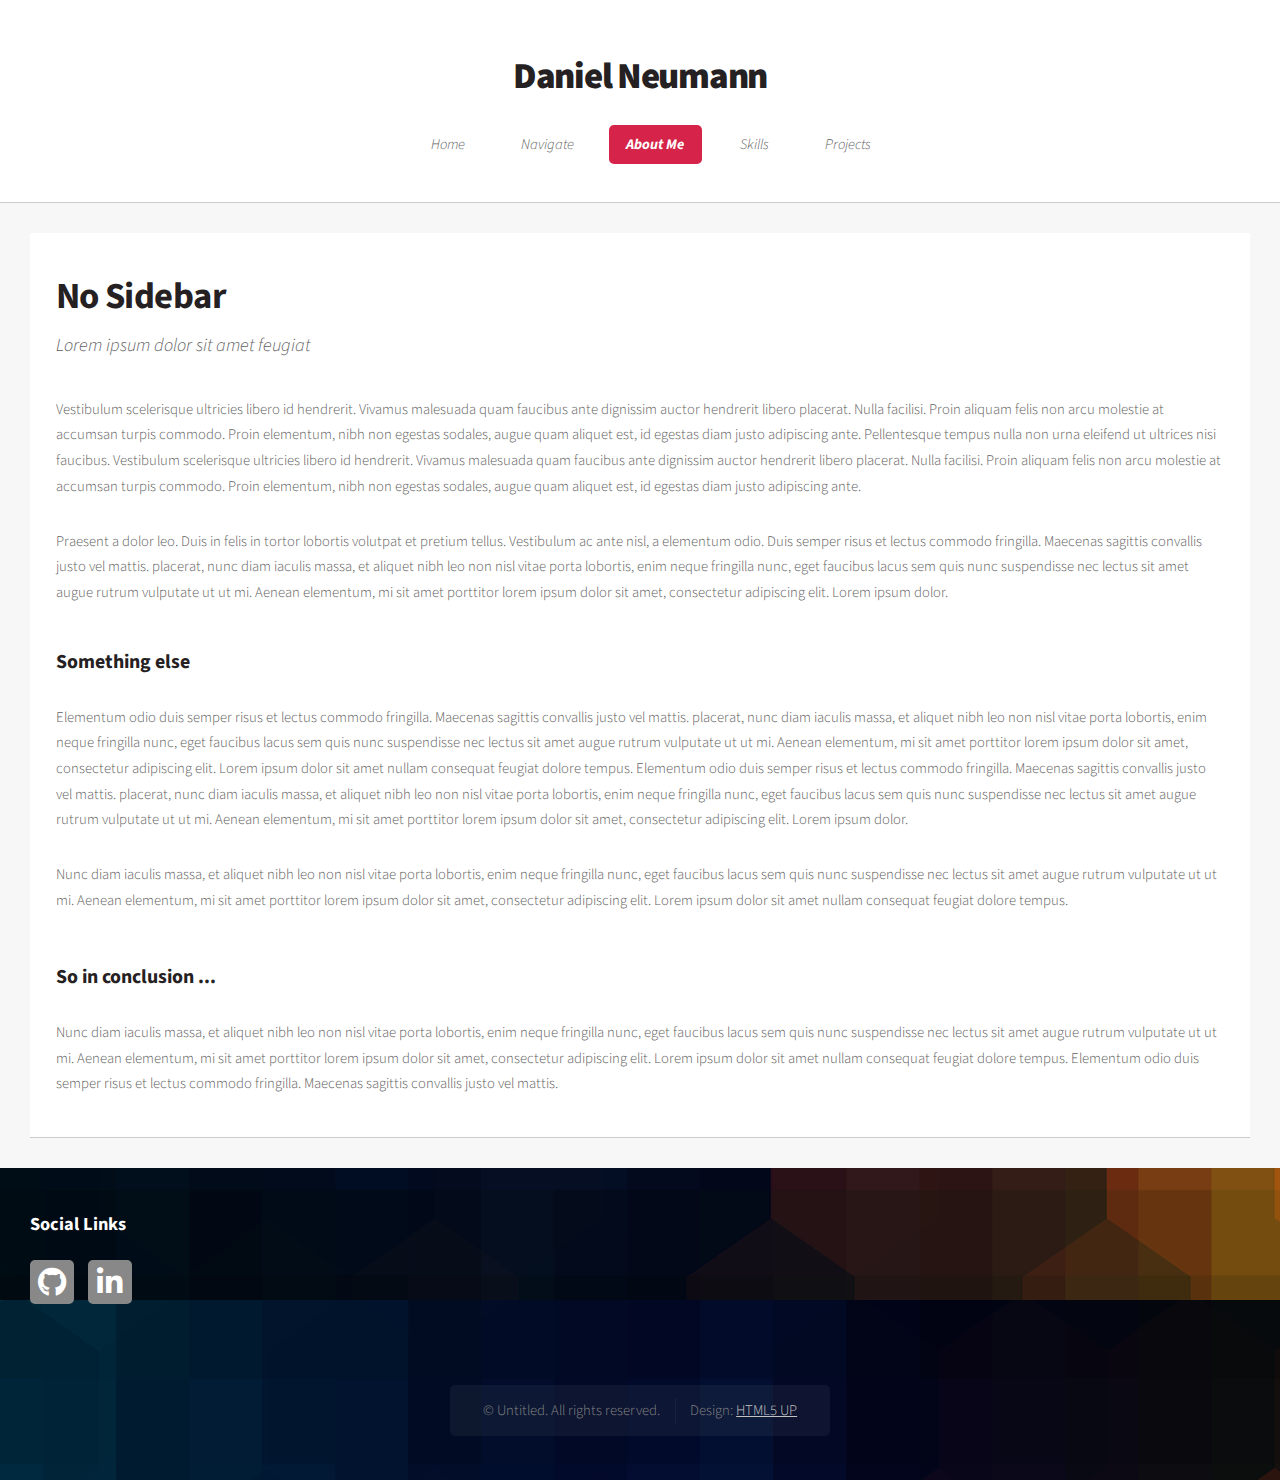
==== AboutMe.html @ c9ad27b0 "Backing up changes" ====
<!DOCTYPE HTML>
<!--
	Dopetrope by HTML5 UP
	html5up.net | @ajlkn
	Free for personal and commercial use under the CCA 3.0 license (html5up.net/license)
-->
<html>
	<head>
		<title>Dopetrope by HTML5 UP</title>
		<meta charset="utf-8" />
		<meta name="viewport" content="width=device-width, initial-scale=1, user-scalable=no" />
		<link rel="stylesheet" href="assets/css/main.css" />
	</head>
	<body class="no-sidebar is-preload">
		<div id="page-wrapper">

			<!-- Header -->
				<section id="header">

					<!-- Logo -->
						<h1><a href="index.html">Daniel Neumann</a></h1>

					<!-- Nav -->
					<nav id="nav">
						<ul>
							<li><a href="index.html">Home</a></li>
							<li>
								<a href="#">Navigate</a>
								<ul>
									<li><a href="#intro">Current Situation</a></li>
									<li><a href="#intro">The Future</a></li>
									<li><a href="#main">Hobbies and Interests</a></li>
									<li><a href="#socials">Socials</a></li>
								</ul>
							<li class="current"><a href="AboutMe.html">About Me</a></li>
							<li><a href="Skills.html">Skills</a></li>
							<li><a href="Projects.html">Projects</a></li>
						</ul>
					</nav>

				</section>

			<!-- Main -->
				<section id="main">
					<div class="container">

						<!-- Content -->
							<article class="box post">
								<a href="#" class="image featured"><img src="images/pic01.jpg" alt="" /></a>
								<header>
									<h2>No Sidebar</h2>
									<p>Lorem ipsum dolor sit amet feugiat</p>
								</header>
								<p>
									Vestibulum scelerisque ultricies libero id hendrerit. Vivamus malesuada quam faucibus ante dignissim auctor
									hendrerit libero placerat. Nulla facilisi. Proin aliquam felis non arcu molestie at accumsan turpis commodo.
									Proin elementum, nibh non egestas sodales, augue quam aliquet est, id egestas diam justo adipiscing ante.
									Pellentesque tempus nulla non urna eleifend ut ultrices nisi faucibus.
									Vestibulum scelerisque ultricies libero id hendrerit. Vivamus malesuada quam faucibus ante dignissim auctor
									hendrerit libero placerat. Nulla facilisi. Proin aliquam felis non arcu molestie at accumsan turpis commodo.
									Proin elementum, nibh non egestas sodales, augue quam aliquet est, id egestas diam justo adipiscing ante.
								</p>
								<p>
									Praesent a dolor leo. Duis in felis in tortor lobortis volutpat et pretium tellus. Vestibulum ac ante nisl,
									a elementum odio. Duis semper risus et lectus commodo fringilla. Maecenas sagittis convallis justo vel mattis.
									placerat, nunc diam iaculis massa, et aliquet nibh leo non nisl vitae porta lobortis, enim neque fringilla nunc,
									eget faucibus lacus sem quis nunc suspendisse nec lectus sit amet augue rutrum vulputate ut ut mi. Aenean
									elementum, mi sit amet porttitor lorem ipsum dolor sit amet, consectetur adipiscing elit. Lorem ipsum dolor.
								</p>
								<section>
									<header>
										<h3>Something else</h3>
									</header>
									<p>
										Elementum odio duis semper risus et lectus commodo fringilla. Maecenas sagittis convallis justo vel mattis.
										placerat, nunc diam iaculis massa, et aliquet nibh leo non nisl vitae porta lobortis, enim neque fringilla nunc,
										eget faucibus lacus sem quis nunc suspendisse nec lectus sit amet augue rutrum vulputate ut ut mi. Aenean
										elementum, mi sit amet porttitor lorem ipsum dolor sit amet, consectetur adipiscing elit. Lorem ipsum dolor
										sit amet nullam consequat feugiat dolore tempus.
										Elementum odio duis semper risus et lectus commodo fringilla. Maecenas sagittis convallis justo vel mattis.
										placerat, nunc diam iaculis massa, et aliquet nibh leo non nisl vitae porta lobortis, enim neque fringilla nunc,
										eget faucibus lacus sem quis nunc suspendisse nec lectus sit amet augue rutrum vulputate ut ut mi. Aenean
										elementum, mi sit amet porttitor lorem ipsum dolor sit amet, consectetur adipiscing elit. Lorem ipsum dolor.
									</p>
									<p>
										Nunc diam iaculis massa, et aliquet nibh leo non nisl vitae porta lobortis, enim neque fringilla nunc,
										eget faucibus lacus sem quis nunc suspendisse nec lectus sit amet augue rutrum vulputate ut ut mi. Aenean
										elementum, mi sit amet porttitor lorem ipsum dolor sit amet, consectetur adipiscing elit. Lorem ipsum dolor
										sit amet nullam consequat feugiat dolore tempus.
									</p>
								</section>
								<section>
									<header>
										<h3>So in conclusion ...</h3>
									</header>
									<p>
										Nunc diam iaculis massa, et aliquet nibh leo non nisl vitae porta lobortis, enim neque fringilla nunc,
										eget faucibus lacus sem quis nunc suspendisse nec lectus sit amet augue rutrum vulputate ut ut mi. Aenean
										elementum, mi sit amet porttitor lorem ipsum dolor sit amet, consectetur adipiscing elit. Lorem ipsum dolor
										sit amet nullam consequat feugiat dolore tempus. Elementum odio duis semper risus et lectus commodo fringilla.
										Maecenas sagittis convallis justo vel mattis.
									</p>
								</section>
							</article>

					</div>
				</section>

			<!-- Footer -->
			<section id="footer">
				<div class="container">
					<div class="row">
						<div class="col-4 col-12-medium">
							<section>
								<header>
									<h2>Social Links</h2>
								</header>
								<ul id="socials" class="social">
									<li><a class="icon brands fa-github" href="#"><span class="label">Github</span></a></li>
									<li><a class="icon brands fa-linkedin-in" href="#"><span class="label">LinkedIn</span></a></li>
								</ul>
							</section>
						</div>
						<div class="col-12">

							<!-- Copyright -->
								<div id="copyright">
									<ul class="links">
										<li>&copy; Untitled. All rights reserved.</li><li>Design: <a href="http://html5up.net">HTML5 UP</a></li>
									</ul>
								</div>

						</div>
					</div>
				</div>
			</section>


		</div>

		<!-- Scripts -->
			<script src="assets/js/jquery.min.js"></script>
			<script src="assets/js/jquery.dropotron.min.js"></script>
			<script src="assets/js/browser.min.js"></script>
			<script src="assets/js/breakpoints.min.js"></script>
			<script src="assets/js/util.js"></script>
			<script src="assets/js/main.js"></script>

	</body>
</html>
---- assets/css/main.css ----
@import url("fontawesome-all.min.css");
@import url("https://fonts.googleapis.com/css?family=Source+Sans+Pro:300,400,700,900,300italic");

/*
	Dopetrope by HTML5 UP
	html5up.net | @ajlkn
	Free for personal and commercial use under the CCA 3.0 license (html5up.net/license)
*/

html, body, div, span, applet, object,
iframe, h1, h2, h3, h4, h5, h6, p, blockquote,
pre, a, abbr, acronym, address, big, cite,
code, del, dfn, em, img, ins, kbd, q, s, samp,
small, strike, strong, sub, sup, tt, var, b,
u, i, center, dl, dt, dd, ol, ul, li, fieldset,
form, label, legend, table, caption, tbody,
tfoot, thead, tr, th, td, article, aside,
canvas, details, embed, figure, figcaption,
footer, header, hgroup, menu, nav, output, ruby,
section, summary, time, mark, audio, video {
	margin: 0;
	padding: 0;
	border: 0;
	font-size: 100%;
	font: inherit;
	vertical-align: baseline;}

article, aside, details, figcaption, figure,
footer, header, hgroup, menu, nav, section {
	display: block;}

body {
	line-height: 1;
}

ol, ul {
	list-style: none;
}

blockquote, q {
	quotes: none;
}

	blockquote:before, blockquote:after, q:before, q:after {
		content: '';
		content: none;
	}

table {
	border-collapse: collapse;
	border-spacing: 0;
}

body {
	-webkit-text-size-adjust: none;
}

mark {
	background-color: transparent;
	color: inherit;
}

input::-moz-focus-inner {
	border: 0;
	padding: 0;
}

input, select, textarea {
	-moz-appearance: none;
	-webkit-appearance: none;
	-ms-appearance: none;
	appearance: none;
}

/* Basic */

	html {
		box-sizing: border-box;
	}

	*, *:before, *:after {
		box-sizing: inherit;
	}

	body {
		/*background: #e53359;*/
		background-image: url("../../images/bg02.png");
		/*background-size:cover;*/
	}

		body.is-preload *, body.is-preload *:before, body.is-preload *:after {
			-moz-animation: none !important;
			-webkit-animation: none !important;
			-ms-animation: none !important;
			animation: none !important;
			-moz-transition: none !important;
			-webkit-transition: none !important;
			-ms-transition: none !important;
			transition: none !important;
		}

	body, input, textarea, select {
		font-family: 'Source Sans Pro';
		font-weight: 300;
		color: #5d5d5d;
		font-size: 14pt;
		line-height: 1.75em;
	}

	strong, b {
		color: #252122;
		font-weight: 400;
	}

	i, em {
		font-style: italic;
	}

	sub {
		position: relative;
		top: 0.5em;
		font-size: 0.8em;
	}

	sup {
		position: relative;
		top: -0.5em;
		font-size: 0.8em;
	}

	blockquote {
		border-left: solid 0.75em #dddddd;
		padding: 1em 0 1em 1.5em;
		font-style: italic;
	}

	h1, h2, h3, h4, h5, h6 {
		color: #252122;
		font-weight: 700;
	}

	h1 a, h2 a, h3 a, h4 a, h5 a, h6 a {
		color: inherit;
		text-decoration: none;
	}

	h2 {
		font-size: 1.5em;
	}

	h3 {
		font-size: 1.35em;
	}

	a {
		color: #d52349;
		text-decoration: underline;
	}

		a:hover {
			text-decoration: none;
		}

	br.clear {
		clear: both;
	}

	hr {
		border: 0;
		border-top: solid 1px #dddddd;
		height: 1px;
		margin: 2em 0 2em 0;
	}

	p, ul, ol, dl, table {
		margin-bottom: 2em;
	}

/* Container */

	.container {
		margin: 0 auto;
		max-width: 100%;
		width: 70em;
	}

		@media screen and (max-width: 1680px) {

			.container {
				width: 70em;
			}

		}

		@media screen and (max-width: 1280px) {

			.container {
				width: calc(100% - 60px);
			}

		}

		@media screen and (max-width: 980px) {

			.container {
				width: calc(100% - 80px);
			}

		}

		@media screen and (max-width: 736px) {

			.container {
				width: calc(100% - 40px);
			}

		}

/* Row */

	.row {
		display: flex;
		flex-wrap: wrap;
		box-sizing: border-box;
		align-items: stretch;
	}

		.row > * {
			box-sizing: border-box;
		}

		.row.gtr-uniform > * > :last-child {
			margin-bottom: 0;
		}

		.row.aln-left {
			justify-content: flex-start;
		}

		.row.aln-center {
			justify-content: center;
		}

		.row.aln-right {
			justify-content: flex-end;
		}

		.row.aln-top {
			align-items: flex-start;
		}

		.row.aln-middle {
			align-items: center;
		}

		.row.aln-bottom {
			align-items: flex-end;
		}

		.row > .imp {
			order: -1;
		}

		.row > .col-1 {
			width: 8.33333%;
		}

		.row > .off-1 {
			margin-left: 8.33333%;
		}

		.row > .col-2 {
			width: 16.66667%;
		}

		.row > .off-2 {
			margin-left: 16.66667%;
		}

		.row > .col-3 {
			width: 25%;
		}

		.row > .off-3 {
			margin-left: 25%;
		}

		.row > .col-4 {
			width: 33.33333%;
		}

		.row > .off-4 {
			margin-left: 33.33333%;
		}

		.row > .col-5 {
			width: 41.66667%;
		}

		.row > .off-5 {
			margin-left: 41.66667%;
		}

		.row > .col-6 {
			width: 50%;
		}

		.row > .off-6 {
			margin-left: 50%;
		}

		.row > .col-7 {
			width: 58.33333%;
		}

		.row > .off-7 {
			margin-left: 58.33333%;
		}

		.row > .col-8 {
			width: 66.66667%;
		}

		.row > .off-8 {
			margin-left: 66.66667%;
		}

		.row > .col-9 {
			width: 75%;
		}

		.row > .off-9 {
			margin-left: 75%;
		}

		.row > .col-10 {
			width: 83.33333%;
		}

		.row > .off-10 {
			margin-left: 83.33333%;
		}

		.row > .col-11 {
			width: 91.66667%;
		}

		.row > .off-11 {
			margin-left: 91.66667%;
		}

		.row > .col-12 {
			width: 100%;
		}

		.row > .off-12 {
			margin-left: 100%;
		}

		.row.gtr-0 {
			margin-top: 0px;
			margin-left: 0px;
		}

			.row.gtr-0 > * {
				padding: 0px 0 0 0px;
			}

			.row.gtr-0.gtr-uniform {
				margin-top: 0px;
			}

				.row.gtr-0.gtr-uniform > * {
					padding-top: 0px;
				}

		.row.gtr-25 {
			margin-top: -12.5px;
			margin-left: -12.5px;
		}

			.row.gtr-25 > * {
				padding: 12.5px 0 0 12.5px;
			}

			.row.gtr-25.gtr-uniform {
				margin-top: -12.5px;
			}

				.row.gtr-25.gtr-uniform > * {
					padding-top: 12.5px;
				}

		.row.gtr-50 {
			margin-top: -25px;
			margin-left: -25px;
		}

			.row.gtr-50 > * {
				padding: 25px 0 0 25px;
			}

			.row.gtr-50.gtr-uniform {
				margin-top: -25px;
			}

				.row.gtr-50.gtr-uniform > * {
					padding-top: 25px;
				}

		.row {
			margin-top: -50px;
			margin-left: -50px;
		}

			.row > * {
				padding: 50px 0 0 50px;
			}

			.row.gtr-uniform {
				margin-top: -50px;
			}

				.row.gtr-uniform > * {
					padding-top: 50px;
				}

		.row.gtr-150 {
			margin-top: -75px;
			margin-left: -75px;
		}

			.row.gtr-150 > * {
				padding: 75px 0 0 75px;
			}

			.row.gtr-150.gtr-uniform {
				margin-top: -75px;
			}

				.row.gtr-150.gtr-uniform > * {
					padding-top: 75px;
				}

		.row.gtr-200 {
			margin-top: -100px;
			margin-left: -100px;
		}

			.row.gtr-200 > * {
				padding: 100px 0 0 100px;
			}

			.row.gtr-200.gtr-uniform {
				margin-top: -100px;
			}

				.row.gtr-200.gtr-uniform > * {
					padding-top: 100px;
				}

		@media screen and (max-width: 1680px) {

			.row {
				display: flex;
				flex-wrap: wrap;
				box-sizing: border-box;
				align-items: stretch;
			}

				.row > * {
					box-sizing: border-box;
				}

				.row.gtr-uniform > * > :last-child {
					margin-bottom: 0;
				}

				.row.aln-left {
					justify-content: flex-start;
				}

				.row.aln-center {
					justify-content: center;
				}

				.row.aln-right {
					justify-content: flex-end;
				}

				.row.aln-top {
					align-items: flex-start;
				}

				.row.aln-middle {
					align-items: center;
				}

				.row.aln-bottom {
					align-items: flex-end;
				}

				.row > .imp-xlarge {
					order: -1;
				}

				.row > .col-1-xlarge {
					width: 8.33333%;
				}

				.row > .off-1-xlarge {
					margin-left: 8.33333%;
				}

				.row > .col-2-xlarge {
					width: 16.66667%;
				}

				.row > .off-2-xlarge {
					margin-left: 16.66667%;
				}

				.row > .col-3-xlarge {
					width: 25%;
				}

				.row > .off-3-xlarge {
					margin-left: 25%;
				}

				.row > .col-4-xlarge {
					width: 33.33333%;
				}

				.row > .off-4-xlarge {
					margin-left: 33.33333%;
				}

				.row > .col-5-xlarge {
					width: 41.66667%;
				}

				.row > .off-5-xlarge {
					margin-left: 41.66667%;
				}

				.row > .col-6-xlarge {
					width: 50%;
				}

				.row > .off-6-xlarge {
					margin-left: 50%;
				}

				.row > .col-7-xlarge {
					width: 58.33333%;
				}

				.row > .off-7-xlarge {
					margin-left: 58.33333%;
				}

				.row > .col-8-xlarge {
					width: 66.66667%;
				}

				.row > .off-8-xlarge {
					margin-left: 66.66667%;
				}

				.row > .col-9-xlarge {
					width: 75%;
				}

				.row > .off-9-xlarge {
					margin-left: 75%;
				}

				.row > .col-10-xlarge {
					width: 83.33333%;
				}

				.row > .off-10-xlarge {
					margin-left: 83.33333%;
				}

				.row > .col-11-xlarge {
					width: 91.66667%;
				}

				.row > .off-11-xlarge {
					margin-left: 91.66667%;
				}

				.row > .col-12-xlarge {
					width: 100%;
				}

				.row > .off-12-xlarge {
					margin-left: 100%;
				}

				.row.gtr-0 {
					margin-top: 0px;
					margin-left: 0px;
				}

					.row.gtr-0 > * {
						padding: 0px 0 0 0px;
					}

					.row.gtr-0.gtr-uniform {
						margin-top: 0px;
					}

						.row.gtr-0.gtr-uniform > * {
							padding-top: 0px;
						}

				.row.gtr-25 {
					margin-top: -12.5px;
					margin-left: -12.5px;
				}

					.row.gtr-25 > * {
						padding: 12.5px 0 0 12.5px;
					}

					.row.gtr-25.gtr-uniform {
						margin-top: -12.5px;
					}

						.row.gtr-25.gtr-uniform > * {
							padding-top: 12.5px;
						}

				.row.gtr-50 {
					margin-top: -25px;
					margin-left: -25px;
				}

					.row.gtr-50 > * {
						padding: 25px 0 0 25px;
					}

					.row.gtr-50.gtr-uniform {
						margin-top: -25px;
					}

						.row.gtr-50.gtr-uniform > * {
							padding-top: 25px;
						}

				.row {
					margin-top: -50px;
					margin-left: -50px;
				}

					.row > * {
						padding: 50px 0 0 50px;
					}

					.row.gtr-uniform {
						margin-top: -50px;
					}

						.row.gtr-uniform > * {
							padding-top: 50px;
						}

				.row.gtr-150 {
					margin-top: -75px;
					margin-left: -75px;
				}

					.row.gtr-150 > * {
						padding: 75px 0 0 75px;
					}

					.row.gtr-150.gtr-uniform {
						margin-top: -75px;
					}

						.row.gtr-150.gtr-uniform > * {
							padding-top: 75px;
						}

				.row.gtr-200 {
					margin-top: -100px;
					margin-left: -100px;
				}

					.row.gtr-200 > * {
						padding: 100px 0 0 100px;
					}

					.row.gtr-200.gtr-uniform {
						margin-top: -100px;
					}

						.row.gtr-200.gtr-uniform > * {
							padding-top: 100px;
						}

		}

		@media screen and (max-width: 1280px) {

			.row {
				display: flex;
				flex-wrap: wrap;
				box-sizing: border-box;
				align-items: stretch;
			}

				.row > * {
					box-sizing: border-box;
				}

				.row.gtr-uniform > * > :last-child {
					margin-bottom: 0;
				}

				.row.aln-left {
					justify-content: flex-start;
				}

				.row.aln-center {
					justify-content: center;
				}

				.row.aln-right {
					justify-content: flex-end;
				}

				.row.aln-top {
					align-items: flex-start;
				}

				.row.aln-middle {
					align-items: center;
				}

				.row.aln-bottom {
					align-items: flex-end;
				}

				.row > .imp-large {
					order: -1;
				}

				.row > .col-1-large {
					width: 8.33333%;
				}

				.row > .off-1-large {
					margin-left: 8.33333%;
				}

				.row > .col-2-large {
					width: 16.66667%;
				}

				.row > .off-2-large {
					margin-left: 16.66667%;
				}

				.row > .col-3-large {
					width: 25%;
				}

				.row > .off-3-large {
					margin-left: 25%;
				}

				.row > .col-4-large {
					width: 33.33333%;
				}

				.row > .off-4-large {
					margin-left: 33.33333%;
				}

				.row > .col-5-large {
					width: 41.66667%;
				}

				.row > .off-5-large {
					margin-left: 41.66667%;
				}

				.row > .col-6-large {
					width: 50%;
				}

				.row > .off-6-large {
					margin-left: 50%;
				}

				.row > .col-7-large {
					width: 58.33333%;
				}

				.row > .off-7-large {
					margin-left: 58.33333%;
				}

				.row > .col-8-large {
					width: 66.66667%;
				}

				.row > .off-8-large {
					margin-left: 66.66667%;
				}

				.row > .col-9-large {
					width: 75%;
				}

				.row > .off-9-large {
					margin-left: 75%;
				}

				.row > .col-10-large {
					width: 83.33333%;
				}

				.row > .off-10-large {
					margin-left: 83.33333%;
				}

				.row > .col-11-large {
					width: 91.66667%;
				}

				.row > .off-11-large {
					margin-left: 91.66667%;
				}

				.row > .col-12-large {
					width: 100%;
				}

				.row > .off-12-large {
					margin-left: 100%;
				}

				.row.gtr-0 {
					margin-top: 0px;
					margin-left: 0px;
				}

					.row.gtr-0 > * {
						padding: 0px 0 0 0px;
					}

					.row.gtr-0.gtr-uniform {
						margin-top: 0px;
					}

						.row.gtr-0.gtr-uniform > * {
							padding-top: 0px;
						}

				.row.gtr-25 {
					margin-top: -7.5px;
					margin-left: -7.5px;
				}

					.row.gtr-25 > * {
						padding: 7.5px 0 0 7.5px;
					}

					.row.gtr-25.gtr-uniform {
						margin-top: -7.5px;
					}

						.row.gtr-25.gtr-uniform > * {
							padding-top: 7.5px;
						}

				.row.gtr-50 {
					margin-top: -15px;
					margin-left: -15px;
				}

					.row.gtr-50 > * {
						padding: 15px 0 0 15px;
					}

					.row.gtr-50.gtr-uniform {
						margin-top: -15px;
					}

						.row.gtr-50.gtr-uniform > * {
							padding-top: 15px;
						}

				.row {
					margin-top: -30px;
					margin-left: -30px;
				}

					.row > * {
						padding: 30px 0 0 30px;
					}

					.row.gtr-uniform {
						margin-top: -30px;
					}

						.row.gtr-uniform > * {
							padding-top: 30px;
						}

				.row.gtr-150 {
					margin-top: -45px;
					margin-left: -45px;
				}

					.row.gtr-150 > * {
						padding: 45px 0 0 45px;
					}

					.row.gtr-150.gtr-uniform {
						margin-top: -45px;
					}

						.row.gtr-150.gtr-uniform > * {
							padding-top: 45px;
						}

				.row.gtr-200 {
					margin-top: -60px;
					margin-left: -60px;
				}

					.row.gtr-200 > * {
						padding: 60px 0 0 60px;
					}

					.row.gtr-200.gtr-uniform {
						margin-top: -60px;
					}

						.row.gtr-200.gtr-uniform > * {
							padding-top: 60px;
						}

		}

		@media screen and (max-width: 980px) {

			.row {
				display: flex;
				flex-wrap: wrap;
				box-sizing: border-box;
				align-items: stretch;
			}

				.row > * {
					box-sizing: border-box;
				}

				.row.gtr-uniform > * > :last-child {
					margin-bottom: 0;
				}

				.row.aln-left {
					justify-content: flex-start;
				}

				.row.aln-center {
					justify-content: center;
				}

				.row.aln-right {
					justify-content: flex-end;
				}

				.row.aln-top {
					align-items: flex-start;
				}

				.row.aln-middle {
					align-items: center;
				}

				.row.aln-bottom {
					align-items: flex-end;
				}

				.row > .imp-medium {
					order: -1;
				}

				.row > .col-1-medium {
					width: 8.33333%;
				}

				.row > .off-1-medium {
					margin-left: 8.33333%;
				}

				.row > .col-2-medium {
					width: 16.66667%;
				}

				.row > .off-2-medium {
					margin-left: 16.66667%;
				}

				.row > .col-3-medium {
					width: 25%;
				}

				.row > .off-3-medium {
					margin-left: 25%;
				}

				.row > .col-4-medium {
					width: 33.33333%;
				}

				.row > .off-4-medium {
					margin-left: 33.33333%;
				}

				.row > .col-5-medium {
					width: 41.66667%;
				}

				.row > .off-5-medium {
					margin-left: 41.66667%;
				}

				.row > .col-6-medium {
					width: 50%;
				}

				.row > .off-6-medium {
					margin-left: 50%;
				}

				.row > .col-7-medium {
					width: 58.33333%;
				}

				.row > .off-7-medium {
					margin-left: 58.33333%;
				}

				.row > .col-8-medium {
					width: 66.66667%;
				}

				.row > .off-8-medium {
					margin-left: 66.66667%;
				}

				.row > .col-9-medium {
					width: 75%;
				}

				.row > .off-9-medium {
					margin-left: 75%;
				}

				.row > .col-10-medium {
					width: 83.33333%;
				}

				.row > .off-10-medium {
					margin-left: 83.33333%;
				}

				.row > .col-11-medium {
					width: 91.66667%;
				}

				.row > .off-11-medium {
					margin-left: 91.66667%;
				}

				.row > .col-12-medium {
					width: 100%;
				}

				.row > .off-12-medium {
					margin-left: 100%;
				}

				.row.gtr-0 {
					margin-top: 0px;
					margin-left: 0px;
				}

					.row.gtr-0 > * {
						padding: 0px 0 0 0px;
					}

					.row.gtr-0.gtr-uniform {
						margin-top: 0px;
					}

						.row.gtr-0.gtr-uniform > * {
							padding-top: 0px;
						}

				.row.gtr-25 {
					margin-top: -10px;
					margin-left: -10px;
				}

					.row.gtr-25 > * {
						padding: 10px 0 0 10px;
					}

					.row.gtr-25.gtr-uniform {
						margin-top: -10px;
					}

						.row.gtr-25.gtr-uniform > * {
							padding-top: 10px;
						}

				.row.gtr-50 {
					margin-top: -20px;
					margin-left: -20px;
				}

					.row.gtr-50 > * {
						padding: 20px 0 0 20px;
					}

					.row.gtr-50.gtr-uniform {
						margin-top: -20px;
					}

						.row.gtr-50.gtr-uniform > * {
							padding-top: 20px;
						}

				.row {
					margin-top: -40px;
					margin-left: -40px;
				}

					.row > * {
						padding: 40px 0 0 40px;
					}

					.row.gtr-uniform {
						margin-top: -40px;
					}

						.row.gtr-uniform > * {
							padding-top: 40px;
						}

				.row.gtr-150 {
					margin-top: -60px;
					margin-left: -60px;
				}

					.row.gtr-150 > * {
						padding: 60px 0 0 60px;
					}

					.row.gtr-150.gtr-uniform {
						margin-top: -60px;
					}

						.row.gtr-150.gtr-uniform > * {
							padding-top: 60px;
						}

				.row.gtr-200 {
					margin-top: -80px;
					margin-left: -80px;
				}

					.row.gtr-200 > * {
						padding: 80px 0 0 80px;
					}

					.row.gtr-200.gtr-uniform {
						margin-top: -80px;
					}

						.row.gtr-200.gtr-uniform > * {
							padding-top: 80px;
						}

		}

		@media screen and (max-width: 736px) {

			.row {
				display: flex;
				flex-wrap: wrap;
				box-sizing: border-box;
				align-items: stretch;
			}

				.row > * {
					box-sizing: border-box;
				}

				.row.gtr-uniform > * > :last-child {
					margin-bottom: 0;
				}

				.row.aln-left {
					justify-content: flex-start;
				}

				.row.aln-center {
					justify-content: center;
				}

				.row.aln-right {
					justify-content: flex-end;
				}

				.row.aln-top {
					align-items: flex-start;
				}

				.row.aln-middle {
					align-items: center;
				}

				.row.aln-bottom {
					align-items: flex-end;
				}

				.row > .imp-small {
					order: -1;
				}

				.row > .col-1-small {
					width: 8.33333%;
				}

				.row > .off-1-small {
					margin-left: 8.33333%;
				}

				.row > .col-2-small {
					width: 16.66667%;
				}

				.row > .off-2-small {
					margin-left: 16.66667%;
				}

				.row > .col-3-small {
					width: 25%;
				}

				.row > .off-3-small {
					margin-left: 25%;
				}

				.row > .col-4-small {
					width: 33.33333%;
				}

				.row > .off-4-small {
					margin-left: 33.33333%;
				}

				.row > .col-5-small {
					width: 41.66667%;
				}

				.row > .off-5-small {
					margin-left: 41.66667%;
				}

				.row > .col-6-small {
					width: 50%;
				}

				.row > .off-6-small {
					margin-left: 50%;
				}

				.row > .col-7-small {
					width: 58.33333%;
				}

				.row > .off-7-small {
					margin-left: 58.33333%;
				}

				.row > .col-8-small {
					width: 66.66667%;
				}

				.row > .off-8-small {
					margin-left: 66.66667%;
				}

				.row > .col-9-small {
					width: 75%;
				}

				.row > .off-9-small {
					margin-left: 75%;
				}

				.row > .col-10-small {
					width: 83.33333%;
				}

				.row > .off-10-small {
					margin-left: 83.33333%;
				}

				.row > .col-11-small {
					width: 91.66667%;
				}

				.row > .off-11-small {
					margin-left: 91.66667%;
				}

				.row > .col-12-small {
					width: 100%;
				}

				.row > .off-12-small {
					margin-left: 100%;
				}

				.row.gtr-0 {
					margin-top: 0px;
					margin-left: 0px;
				}

					.row.gtr-0 > * {
						padding: 0px 0 0 0px;
					}

					.row.gtr-0.gtr-uniform {
						margin-top: 0px;
					}

						.row.gtr-0.gtr-uniform > * {
							padding-top: 0px;
						}

				.row.gtr-25 {
					margin-top: -5px;
					margin-left: -5px;
				}

					.row.gtr-25 > * {
						padding: 5px 0 0 5px;
					}

					.row.gtr-25.gtr-uniform {
						margin-top: -5px;
					}

						.row.gtr-25.gtr-uniform > * {
							padding-top: 5px;
						}

				.row.gtr-50 {
					margin-top: -10px;
					margin-left: -10px;
				}

					.row.gtr-50 > * {
						padding: 10px 0 0 10px;
					}

					.row.gtr-50.gtr-uniform {
						margin-top: -10px;
					}

						.row.gtr-50.gtr-uniform > * {
							padding-top: 10px;
						}

				.row {
					margin-top: -20px;
					margin-left: -20px;
				}

					.row > * {
						padding: 20px 0 0 20px;
					}

					.row.gtr-uniform {
						margin-top: -20px;
					}

						.row.gtr-uniform > * {
							padding-top: 20px;
						}

				.row.gtr-150 {
					margin-top: -30px;
					margin-left: -30px;
				}

					.row.gtr-150 > * {
						padding: 30px 0 0 30px;
					}

					.row.gtr-150.gtr-uniform {
						margin-top: -30px;
					}

						.row.gtr-150.gtr-uniform > * {
							padding-top: 30px;
						}

				.row.gtr-200 {
					margin-top: -40px;
					margin-left: -40px;
				}

					.row.gtr-200 > * {
						padding: 40px 0 0 40px;
					}

					.row.gtr-200.gtr-uniform {
						margin-top: -40px;
					}

						.row.gtr-200.gtr-uniform > * {
							padding-top: 40px;
						}

		}

/* Form */

	form label {
		display: block;
		color: #252122;
		font-weight: 400;
		margin: 0 0 0.5em 0;
	}

	form input[type=text],
	form input[type=email],
	form input[type=password],
	form select,
	form textarea {
		-webkit-appearance: none;
		display: block;
		border: 0;
		padding: 0.75em 1em;
		font-size: 1em;
		border-radius: 5px;
		border: solid 1px #dddddd;
		background: #fff;
		width: 100%;
	}

		form input[type=text]:focus,
		form input[type=email]:focus,
		form input[type=password]:focus,
		form select:focus,
		form textarea:focus {
			box-shadow: inset 0px 0px 1px 1px #43bff0;
		}

	form textarea {
		height: 15em;
	}

	form ::-webkit-input-placeholder {
		color: #555 !important;
	}

	form :-moz-placeholder {
		color: #555 !important;
	}

	form ::-moz-placeholder {
		color: #555 !important;
	}

	form :-ms-input-placeholder {
		color: #555 !important;
	}

	form ::-moz-focus-inner {
		border: 0;
	}

/* Tables */

	table {
		width: 100%;
	}

		table tr {
			border-top: solid 1px #dddddd;
		}

			table tr:first-child {
				border-top: 0;
			}

		table td {
			padding: 0.5em 1em 0.5em 1em;
		}

		table th {
			text-align: left;
			padding: 0.5em 1em 0.5em 1em;
			font-weight: 700;
			margin: 0 0 1em 0;
		}

		table thead {
			border-bottom: solid 2px #dddddd;
		}

/* Section/Article */

	section, article {
		margin-bottom: 2.5em;
	}

		section > :last-child, section:last-child, article > :last-child, article:last-child {
			margin-bottom: 0;
		}

	header {
		margin: 0 0 1.5em 0;
	}

		header > p {
			display: block;
			font-style: italic;
			margin: 0.5em 0 0 0;
			padding-bottom: 0.5em;
		}

		header.major {
			position: relative;
			text-align: center;
			border-top: solid 1px #ccc;
			top: 1em;
			margin: 0 0 3em 0;
		}

			header.major h2 {
				background: #fff;
				position: relative;
				top: -0.65em;
				display: inline;
				margin: 0;
				padding: 0 1em 0 1em;
			}

	footer {
		margin: 2.25em 0 0 0;
	}

/* Box */

	.box {
		background: #ffffff;
		border-bottom: solid 1px #ccc;
		padding: 2.75em 1.75em 2.75em 1.75em;
	}

		.box .image.featured {
			position: relative;
			width: auto;
			left: 1.75em;
			top: 1.75em;
			margin: -4.5em 0 4.25em -3.5em;
		}

		.box.post header {
			padding-top: 1em;
			margin: 0 0 2em 0;
		}

		.box.post h2 {
			font-size: 2.5em;
			letter-spacing: -0.015em;
		}

		.box.post header > p {
			margin-top: 1.25em;
			font-size: 1.25em;
		}

		.box footer ul.actions {
			margin-bottom: 0;
		}

/* Button */

	input[type="button"],
	input[type="submit"],
	input[type="reset"],
	button,
	.button {
		-webkit-appearance: none;
		display: inline-block;
		text-decoration: none;
		cursor: pointer;
		border: 0;
		border-radius: 5px;
		background: #d52349;
		color: #fff !important;
		font-weight: 700;
		outline: 0;
		font-size: 1.1em;
		padding: 0.65em 1.5em 0.65em 1.5em;
		text-align: center;
		-moz-transition: background-color .25s ease-in-out;
		-webkit-transition: background-color .25s ease-in-out;
		-ms-transition: background-color .25s ease-in-out;
		transition: background-color .25s ease-in-out;
	}

		input[type="button"]:hover,
		input[type="submit"]:hover,
		input[type="reset"]:hover,
		button:hover,
		.button:hover {
			background: #e53359;
		}

		input[type="button"]:active,
		input[type="submit"]:active,
		input[type="reset"]:active,
		button:active,
		.button:active {
			background: #c51349;
		}

		input[type="button"].alt,
		input[type="submit"].alt,
		input[type="reset"].alt,
		button.alt,
		.button.alt {
			background: #252122;
		}

			input[type="button"].alt:hover,
			input[type="submit"].alt:hover,
			input[type="reset"].alt:hover,
			button.alt:hover,
			.button.alt:hover {
				background: #353132;
			}

			input[type="button"].alt:active,
			input[type="submit"].alt:active,
			input[type="reset"].alt:active,
			button.alt:active,
			.button.alt:active {
				background: #151112;
			}

		input[type="button"].icon:before,
		input[type="submit"].icon:before,
		input[type="reset"].icon:before,
		button.icon:before,
		.button.icon:before {
			opacity: 0.35;
			position: relative;
			top: 0.05em;
			margin-right: 0.75em;
		}

		input[type="button"].large,
		input[type="submit"].large,
		input[type="reset"].large,
		button.large,
		.button.large {
			font-size: 1.5em;
			padding: 0.75em 1.5em 0.75em 1.5em;
		}

/* Image */

	.image {
		display: inline-block;
		outline: 0;
	}

		.image img {
			display: block;
			width: 100%;
		}

		.image.centered {
			display: block;
			margin: 0 0 2em 0;
		}

			.image.centered img {
				margin: 0 auto;
				width: auto;
			}

		.image.featured {
			display: block;
			width: 100%;
			margin: 0 0 2em 0;
		}

		.image.left {
			float: left;
			margin: 0 2em 2em 0;
		}

/* List */

	ul {
		list-style: disc;
		padding-left: 1em;
	}

		ul li {
			padding-left: 0.5em;
		}

	ol {
		list-style: decimal;
		padding-left: 1.25em;
	}

		ol li {
			padding-left: 0.25em;
		}

/* Actions */

	ul.actions {
		list-style: none;
		padding-left: 0;
	}

		ul.actions li {
			display: inline-block;
			margin-left: 1em;
			padding-left: 0;
		}

			ul.actions li:first-child {
				margin-left: 0;
			}

/* Links */

	ul.links {
		list-style: none;
		padding-left: 0;
	}

		ul.links li {
			display: inline-block;
			border-left: solid 1px rgba(255, 255, 255, 0.05);
			padding: 0 0 0 1em;
			margin: 0 0 0 1em;
		}

			ul.links li:first-child {
				border-left: 0;
				padding-left: 0;
				margin-left: 0;
			}

/* Contact */

	ul.contact {
		list-style: none;
		padding-left: 0;
	}

		ul.contact li {
			position: relative;
			border-top: solid 1px #ddd;
			padding: 1.3em 0 1.3em 7em;
		}

			ul.contact li h3 {
				position: absolute;
				left: 0;
				top: 1.3em;
				font-size: 1.1em;
			}

			ul.contact li p {
				margin: 0;
			}

			ul.contact li:first-child {
				padding-top: 0;
				border-top: 0;
			}

				ul.contact li:first-child h3 {
					top: 0;
				}

/* Dates */

	ul.dates {
		list-style: none;
		padding-left: 0;
	}

		ul.dates li {
			position: relative;
			border-top: solid 1px #ddd;
			padding: 1.3em 0 1.3em 6.75em;
		}

		ul.dates .date {
			display: block;
			position: absolute;
			left: 0;
			top: 1.3em;
			background-color: #d52349;
			height: 3.5em;
			text-align: center;
			color: #fff;
			line-height: 1em;
			border-top-left-radius: 5px;
			border-bottom-left-radius: 5px;
			padding: 0.5em 0.75em 0 1em;
		}

			ul.dates .date:after {
				content: '';
				position: absolute;
				bottom: 0;
				right: -1.2em;
				border-left: solid 1.25em #d52349;
				border-top: solid 1.8em transparent;
				border-bottom: solid 1.8em transparent;
			}

			ul.dates .date strong {
				display: block;
				font-size: 1.75em;
				padding-top: 0.15em;
			}

		ul.dates h3 {
			font-size: 1.1em;
		}

		ul.dates p {
			margin: 0;
		}

		ul.dates li:first-child {
			border-top: 0;
			padding-top: 0;
		}

			ul.dates li:first-child .date {
				top: 0;
			}

/* Divided */

	ul.divided {
		list-style: none;
		padding-left: 0;
	}

		ul.divided li {
			border-top: solid 1px #ddd;
			padding: 1em 0 1em 0;
		}

			ul.divided li:first-child {
				border-top: 0;
				padding-top: 0;
			}

/* Social */

	ul.social {
		list-style: none;
		padding-left: 0;
		overflow: hidden;
		cursor: default;
		margin: 0 0 3.25em 0;
	}

		ul.social li {
			display: inline-block;
			padding-left: 0;
			margin-left: 0.75em;
		}

			ul.social li:first-child {
				margin-left: 0;
			}

			ul.social li a {
				display: inline-block;
				width: 3em;
				height: 3em;
				text-align: center;
				border-radius: 5px;
				background: #888;
				-moz-transition: background-color .25s ease-in-out;
				-webkit-transition: background-color .25s ease-in-out;
				-ms-transition: background-color .25s ease-in-out;
				transition: background-color .25s ease-in-out;
			}

				ul.social li a:before {
					color: #fff;
					font-size: 2em;
					line-height: 1.5em;
				}

				ul.social li a.fa-facebook {
					background: #3c5a98;
				}

					ul.social li a.fa-facebook:hover {
						background: #4c6aa8;
					}

				ul.social li a.fa-twitter {
					background: #2daae4;
				}

					ul.social li a.fa-twitter:hover {
						background: #3dbaf4;
					}

				ul.social li a.fa-dribbble {
					background: #c4376b;
				}

					ul.social li a.fa-dribbble:hover {
						background: #d4477b;
					}

				ul.social li a.fa-linkedin {
					background: #006599;
				}

					ul.social li a.fa-linkedin:hover {
						background: #1075a9;
					}

				ul.social li a.fa-tumblr {
					background: #2b4661;
				}

					ul.social li a.fa-tumblr:hover {
						background: #3b5671;
					}

				ul.social li a.fa-google-plus {
					background: #da2713;
				}

					ul.social li a.fa-google-plus:hover {
						background: #ea3723;
					}

/* Icons */

	.icon {
		text-decoration: none;
		position: relative;
		text-decoration: none;
	}

		.icon:before {
			-moz-osx-font-smoothing: grayscale;
			-webkit-font-smoothing: antialiased;
			display: inline-block;
			font-style: normal;
			font-variant: normal;
			text-rendering: auto;
			line-height: 1;
			text-transform: none !important;
			font-family: 'Font Awesome 5 Free';
			font-weight: 400;
		}

		.icon.solid:before {
			font-weight: 900;
		}

		.icon.brands:before {
			font-family: 'Font Awesome 5 Brands';
		}

		.icon:before {
			line-height: inherit;
		}

		.icon > .label {
			display: none;
		}

		.icon.featured {
			position: relative;
			display: inline-block;
			background-color: #d52349;
			width: 9em;
			padding: 1.75em 0 0.75em 0;
			border-top-left-radius: 5px;
			border-top-right-radius: 5px;
			margin: 0 0 4.5em 0;
			cursor: default;
		}

			.icon.featured:before {
				font-size: 4.5em;
				line-height: 1em;
				color: #fff;
			}

			.icon.featured:after {
				content: '';
				position: absolute;
				bottom: -1.95em;
				left: 0;
				border-top: solid 2em #d52349;
				border-left: solid 4.5em transparent;
				border-right: solid 4.5em transparent;
			}

			.icon.featured.alt {
				background-color: #252122;
			}

				.icon.featured.alt:after {
					border-top-color: #252122;
				}

			.icon.featured.alt2 {
				background-color: #827a7c;
			}

				.icon.featured.alt2:after {
					border-top-color: #827a7c;
				}

/* Page Wrapper */

	#page-wrapper > section {
		margin-bottom: 0;
	}

/* Header */

	#header {
		position: relative;
		background: #ffffff;
		border-bottom: solid 1px #ccc;
		padding: 5em 0 4em 0;
		text-align: center;
	}

		#header h1 {
			color: #252122;
			font-weight: 900;
			font-size: 2.5em;
			letter-spacing: -0.035em;
			line-height: 1;
		}

/* Nav */

	#nav {
		margin: 2.5em 0 0 0;
	}

		#nav > ul {
			margin: 0;
		}

			#nav > ul > li {
				display: inline-block;
				font-style: italic;
				margin: 0 0.35em 0 0.35em;
			}

				#nav > ul > li > ul {
					display: none;
				}

				#nav > ul > li > a {
					border-radius: 5px;
					color: #5d5d5d;
					text-decoration: none;
					padding: 0.6em 1.2em 0.6em 1.2em;
					-moz-transition: background-color .25s ease-in-out;
					-webkit-transition: background-color .25s ease-in-out;
					-ms-transition: background-color .25s ease-in-out;
					transition: background-color .25s ease-in-out;
					outline: 0;
				}

				#nav > ul > li:hover > a, #nav > ul > li.active > a {
					background: #f3f3f3;
				}

				#nav > ul > li.current > a {
					background: #d52349;
					color: #fff !important;
					font-weight: 700;
				}

	.dropotron {
		border-radius: 5px;
		background-color: #252122;
		background-color: rgba(34, 30, 31, 0.98);
		padding: 1.25em 1.5em 1.25em 1.5em;
		font-style: italic;
		min-width: 13em;
		box-shadow: 0px 8px 15px 0px rgba(0, 0, 0, 0.5);
		text-align: left;
		margin-top: -1.25em;
		margin-left: -1px;
		list-style: none;
	}

		.dropotron a, .dropotron span {
			color: #aaa;
			text-decoration: none;
			-moz-transition: color .25s ease-in-out;
			-webkit-transition: color .25s ease-in-out;
			-ms-transition: color .25s ease-in-out;
			transition: color .25s ease-in-out;
		}

		.dropotron li {
			padding: 0.25em 0 0.25em 0;
		}

			.dropotron li:hover > a, .dropotron li:hover > span {
				color: #fff;
			}

		.dropotron.level-0 {
			margin-top: 2em;
		}

			.dropotron.level-0:before {
				content: '';
				display: block;
				position: absolute;
				left: 50%;
				margin-left: -10px;
				top: -9px;
				border-left: solid 10px transparent;
				border-right: solid 10px transparent;
				border-bottom: solid 10px #252122;
				border-bottom-color: rgba(34, 30, 31, 0.98);
			}

/* Banner */

	#banner {
		background: url("../../images/pic01.png");
		background-position: center center;
		background-size: cover;
		background-repeat: no-repeat;
		text-align: center;
		position: relative;
		padding: 10em 0;
		margin: 6em 0 0 0;
	}

/* Intro */

	#intro {
		text-align: center;
		overflow: hidden;
	}

		#intro section {
			margin: 3em 0;
			padding: 2.5em 0;
		}

		#intro h2 {
			font-size: 1.75em;
		}

		#intro p {
			margin: 0;
		}

		#intro .middle {
			position: relative;
			z-index: 1;
		}

			#intro .middle:before {
				content: '';
				width: 32px;
				height: 100%;
				position: absolute;
				left: -24px;
				top: 0;
				display: block;
				z-index: -1;
				box-shadow: 32px 0 0 0 #fff, 0 -32px 0 0 #fff, 0 32px 0 0 #fff, 32px 32px 0 0 #fff, 32px -32px 0 0 #fff, 0 0 32px 0 rgba(0, 0, 0, 0.15);
			}

			#intro .middle:after {
				content: '';
				width: 32px;
				height: 100%;
				position: absolute;
				right: -24px;
				top: 0;
				display: block;
				z-index: -1;
				box-shadow: -32px 0 0 0 #fff, 0 -32px 0 0 #fff, 0 32px 0 0 #fff, -32px 32px 0 0 #fff, -32px -32px 0 0 #fff, 0 0 32px 0 rgba(0, 0, 0, 0.15);
			}

		#intro .button {
			min-width: 12em;
		}

		#intro footer {
			margin: 0;
		}

/* Main */

	#main {
		position: relative;
		background: #f7f7f7 url("images/bg02.png");
		padding: 4em 0 4em 0;
	}

		#main:before {
			content: '';
			position: absolute;
			top: 0;
			left: 0;
			width: 100%;
			background: url("images/bg01.png");
			background-size: 100% 100%;
			z-index: 0;
			opacity: 0.1;
		}

		#main .major h2 {
			background: #f7f7f7 url("images/bg02.png");
		}
/* Intro2 */

#intro2 {
	position: relative;
	background: #f7f7f7 url("images/bg02.png");
	padding: 4em 0 4em 0;
}

	#intro2:before {
		content: '';
		position: absolute;
		top: 0;
		left: 0;
		width: 100%;
		background: url("images/bg01.png");
		background-size: 100% 100%;
		z-index: 0;
		opacity: 0.1;
	}

	#intro2 .major h2 {
		background: #f7f7f7 url("images/bg02.png");
	}

/* GUP */

#GUP {
	position: relative;
	background: #f7f7f7 url("images/bg02.png");
	padding: 4em 0 4em 0;
}

	#GUP:before {
		content: '';
		position: absolute;
		top: 0;
		left: 0;
		width: 100%;
		background: url("images/bg01.png");
		background-size: 100% 100%;
		z-index: 0;
		opacity: 0.1;
	}

	#GUP .major h2 {
		background: #f7f7f7 url("images/bg02.png");
	}

/* Footer */

	#footer {
		position: relative;
		color: #858484;
		padding: 4em 0;
	}

		#footer:before {
			content: '';
			position: absolute;
			top: 0;
			left: 0;
			width: 100%;
			background: url("images/bg01.png");
			background-size: 100% 100%;
			z-index: 0;
			opacity: 0.5;
		}

		#footer a {
			color: #c5c4c4;
		}

		#footer h2, #footer h3, #footer h4, #footer h5, #footer h6, #footer strong, #footer b {
			color: #fff;
		}

			#footer h2 a, #footer h3 a, #footer h4 a, #footer h5 a, #footer h6 a, #footer strong a, #footer b a {
				color: inherit;
			}

		#footer ul.contact li,
		#footer ul.dates li,
		#footer ul.divided li {
			border-top-color: #353434;
			border-top-color: rgba(255, 255, 255, 0.05);
		}

		#footer header {
			margin: 0 0 3em 0;
		}

			#footer header h2 {
				font-size: 1.75em;
			}

/* Copyright */

	#copyright {
		text-align: center;
		margin: 3em 0 2em 0;
	}

		#copyright ul.links {
			display: inline-block;
			background: #2C2929;
			background: rgba(255, 255, 255, 0.05);
			border-radius: 5px;
			margin: 0;
			padding: 0.85em 2.25em 0.85em 2.25em;
		}

/* XLarge */

	@media screen and (max-width: 1680px) {

		/* Basic */

			body, input, textarea, select {
				font-size: 12pt;
			}

	}

/* Large */

	@media screen and (max-width: 1280px) {

		/* Basic */

			body, input, textarea, select {
				font-size: 11pt;
			}

		/* Section/Article */

			header.major {
				margin: 0.75em 0 2.5em 0;
			}

				header.major h2 {
					padding: 0 1em 0 1em;
				}

		/* Social */

			ul.social li {
				margin: 0 0 0.25em 0.75em;
			}

		/* Header */

			#header {
				padding: 4em 0 3em 0;
			}

		/* Banner */

			#banner {
				padding: 6em 0;
				margin: 3em 0 0 0;
			}

		/* Intro */

			#intro {
				padding: 0;
			}

				#intro section {
					padding: 1em 2em;
				}

				#intro .middle:before {
					left: -12px;
				}

				#intro .middle:after {
					right: -12px;
				}

		/* Main */

			#main {
				padding: 30px 0;
			}

		/* Footer */

			#footer {
				padding: 3em 0;
			}

				#footer:before {
					height: 2.5em;
				}

				#footer header {
					margin: 0 0 1.5em 0;
				}

					#footer header h2 {
						font-size: 1.25em;
					}

		/* Copyright */

			#copyright {
				margin: 0;
			}

	}

/* Medium */

	#navPanel, #titleBar {
		display: none;
	}

	@media screen and (max-width: 980px) {

		/* Basic */

			html, body {
				overflow-x: hidden;
			}

		/* Box */

			.box footer ul.actions li {
				margin: 1em 0 0 0;
				display: block;
			}

				.box footer ul.actions li .button {
					width: 100%;
				}

				.box footer ul.actions li:first-child {
					margin-top: 0;
				}

		/* Header */

			#header {
				padding: 3.5em 0 3em 0;
			}

		/* Nav */

			#nav {
				display: none;
			}

		/* Intro */

			#intro {
				padding: 3em 0 0 0;
			}

				#intro section {
					position: relative;
					border-top: solid 1px #dfdfdf;
					margin: 0;
					padding: 40px 0 0 0;
				}

					#intro section.first {
						border-top: 0;
						padding-top: 0;
					}

					#intro section p {
						margin: 0;
					}

				#intro .middle:before, #intro .middle:after {
					display: none;
				}

				#intro footer {
					padding: 3em 0 0 0;
				}

					#intro footer ul.actions {
						margin-bottom: 0;
					}

		/* Main */

			#main {
				padding: 40px 0;
			}

		/* Copyright */

			#copyright ul.links {
				display: block;
			}

		/* Nav */

			#page-wrapper {
				-moz-backface-visibility: hidden;
				-webkit-backface-visibility: hidden;
				-ms-backface-visibility: hidden;
				backface-visibility: hidden;
				-moz-transition: -moz-transform 0.5s ease;
				-webkit-transition: -webkit-transform 0.5s ease;
				-ms-transition: -ms-transform 0.5s ease;
				transition: transform 0.5s ease;
				padding-bottom: 1px;
			}

			#titleBar {
				-moz-backface-visibility: hidden;
				-webkit-backface-visibility: hidden;
				-ms-backface-visibility: hidden;
				backface-visibility: hidden;
				-moz-transition: -moz-transform 0.5s ease;
				-webkit-transition: -webkit-transform 0.5s ease;
				-ms-transition: -ms-transform 0.5s ease;
				transition: transform 0.5s ease;
				display: block;
				height: 44px;
				left: 0;
				position: fixed;
				top: 0;
				width: 100%;
				z-index: 10001;
				background: none;
			}

				#titleBar .toggle {
					text-decoration: none;
					width: 80px;
					height: 60px;
				}

					#titleBar .toggle:before {
						-moz-osx-font-smoothing: grayscale;
						-webkit-font-smoothing: antialiased;
						display: inline-block;
						font-style: normal;
						font-variant: normal;
						text-rendering: auto;
						line-height: 1;
						text-transform: none !important;
						font-family: 'Font Awesome 5 Free';
						font-weight: 900;
					}

					#titleBar .toggle:before {
						content: '\f0c9';
						display: block;
						position: absolute;
						left: 10px;
						top: 10px;
						width: 50px;
						height: 40px;
						line-height: 40px;
						font-size: 18px;
						color: #fff;
						text-align: center;
						background: rgba(150, 150, 150, 0.75);
						border-radius: 5px;
					}

					#titleBar .toggle:active:before {
						background-color: #969696;
					}

			#navPanel {
				-moz-backface-visibility: hidden;
				-webkit-backface-visibility: hidden;
				-ms-backface-visibility: hidden;
				backface-visibility: hidden;
				-moz-transform: translateX(-275px);
				-webkit-transform: translateX(-275px);
				-ms-transform: translateX(-275px);
				transform: translateX(-275px);
				-moz-transition: -moz-transform 0.5s ease;
				-webkit-transition: -webkit-transform 0.5s ease;
				-ms-transition: -ms-transform 0.5s ease;
				transition: transform 0.5s ease;
				display: block;
				height: 100%;
				left: 0;
				overflow-y: auto;
				position: fixed;
				top: 0;
				width: 275px;
				z-index: 10002;
				color: #858484;
				background-image: url("images/bg02.png");
				box-shadow: inset -3px 0px 5px 0px rgba(0, 0, 0, 0.35);
			}

				#navPanel .link {
					display: block;
					color: #888;
					text-decoration: none;
					height: 44px;
					line-height: 44px;
					border-top: solid 1px rgba(255, 255, 255, 0.05);
					padding: 0 1em 0 1em;
					font-style: italic;
				}

					#navPanel .link:first-child {
						border-top: 0;
					}

				#navPanel .indent-1 {
					display: inline-block;
					width: 1em;
				}

				#navPanel .indent-2 {
					display: inline-block;
					width: 2em;
				}

				#navPanel .indent-3 {
					display: inline-block;
					width: 3em;
				}

				#navPanel .indent-4 {
					display: inline-block;
					width: 4em;
				}

				#navPanel .indent-5 {
					display: inline-block;
					width: 5em;
				}

				#navPanel .depth-0 {
					color: #fff;
				}

			body.navPanel-visible #page-wrapper {
				-moz-transform: translateX(275px);
				-webkit-transform: translateX(275px);
				-ms-transform: translateX(275px);
				transform: translateX(275px);
			}

			body.navPanel-visible #titleBar {
				-moz-transform: translateX(275px);
				-webkit-transform: translateX(275px);
				-ms-transform: translateX(275px);
				transform: translateX(275px);
			}

			body.navPanel-visible #navPanel {
				-moz-transform: translateX(0);
				-webkit-transform: translateX(0);
				-ms-transform: translateX(0);
				transform: translateX(0);
			}

	}

/* Small */

	@media screen and (max-width: 736px) {

		/* Basic */

			body, input, textarea, select {
				font-size: 11pt;
			}

			h2, h3, h4, h5, h6 {
				font-size: 1.25em;
			}

		/* Button */

			input[type="button"].large,
			input[type="submit"].large,
			input[type="reset"].large,
			button.large,
			.button.large {
				font-size: 1.1em;
				padding: 0.65em 1.5em 0.65em 1.5em;
			}

		/* Actions */

			ul.actions li {
				margin: 1em 0 0 0;
				display: block;
			}

				ul.actions li .button {
					width: 100%;
				}

				ul.actions li:first-child {
					margin-top: 0;
				}

		/* Section/Article */

			section, article {
				margin-bottom: 20px;
			}

			header {
				margin: 0 0 1em 0;
			}

			footer {
				margin: 2em 0 0 0;
			}

		/* Box */

			.box {
				padding: 25px 15px 20px 15px;
			}

				.box .image.featured {
					left: 15px;
					top: 15px;
					margin: -40px 0 40px -30px;
				}

				.box.post header {
					padding-top: 0;
					margin: 0 0 1em 0;
				}

				.box.post h2 {
					font-size: 1.5em;
					line-height: 1.5em;
				}

				.box.post header > p {
					margin-top: 0;
					font-size: 1em;
				}

		/* Divided */

			ul.divided li {
				padding: 0.5em 0 0.5em 0;
			}

		/* Contact */

			ul.contact li {
				padding: 0.8em 0 0.8em 7em;
			}

				ul.contact li h3 {
					top: 0.8em;
				}

		/* Dates */

			ul.dates li {
				padding-left: 6em;
			}

			ul.dates h3 {
				margin: 0 0 0.5em 0;
			}

		/* Links */

			ul.links li {
				display: block;
				padding: 0.25em 0 0 0;
				margin: 0.25em 0 0 0;
				border-left: 0;
			}

				ul.links li:first-child {
					padding-top: 0;
					margin-top: 0;
				}

		/* Social */

			ul.social li {
				margin: 0 0.5em 0.75em 0;
			}

		/* Icons */

			.icon.featured {
				width: 8em;
				margin: 0 0 3em 0;
			}

				.icon.featured:after {
					border-left: solid 4em transparent;
					border-right: solid 4em transparent;
				}

		/* Header */

			#header {
				text-align: center;
				padding: 2em 0;
			}

				#header h1 {
					color: #252122;
					font-weight: 900;
					font-size: 1.75em;
					letter-spacing: -0.035em;
				}

		/* Intro */

			#intro {
				padding: 2em 0 0 0;
			}

				#intro section {
					padding: 40px 0 0 0;
					margin: 20px 0 0 0;
				}

				#intro h2 {
					font-size: 1.25em;
				}

		/* Banner */

			#banner {
				padding: 6em 0;
				margin: 2em 0 0 0;
			}

				#banner header {
					padding: 1.5em 1em 1.5em 1em;
					display: block;
					border-radius: 0;
				}

					#banner header h2 {
						font-size: 1.5em;
						line-height: 1.5em;
						margin: 0 0 0.25em 0;
					}

					#banner header p {
						font-size: 1.2em;
					}

		/* Main */

			#main {
				padding: 20px 0;
			}

		/* Footer */

			#footer {
				padding: 40px 0 20px 0;
			}

	}
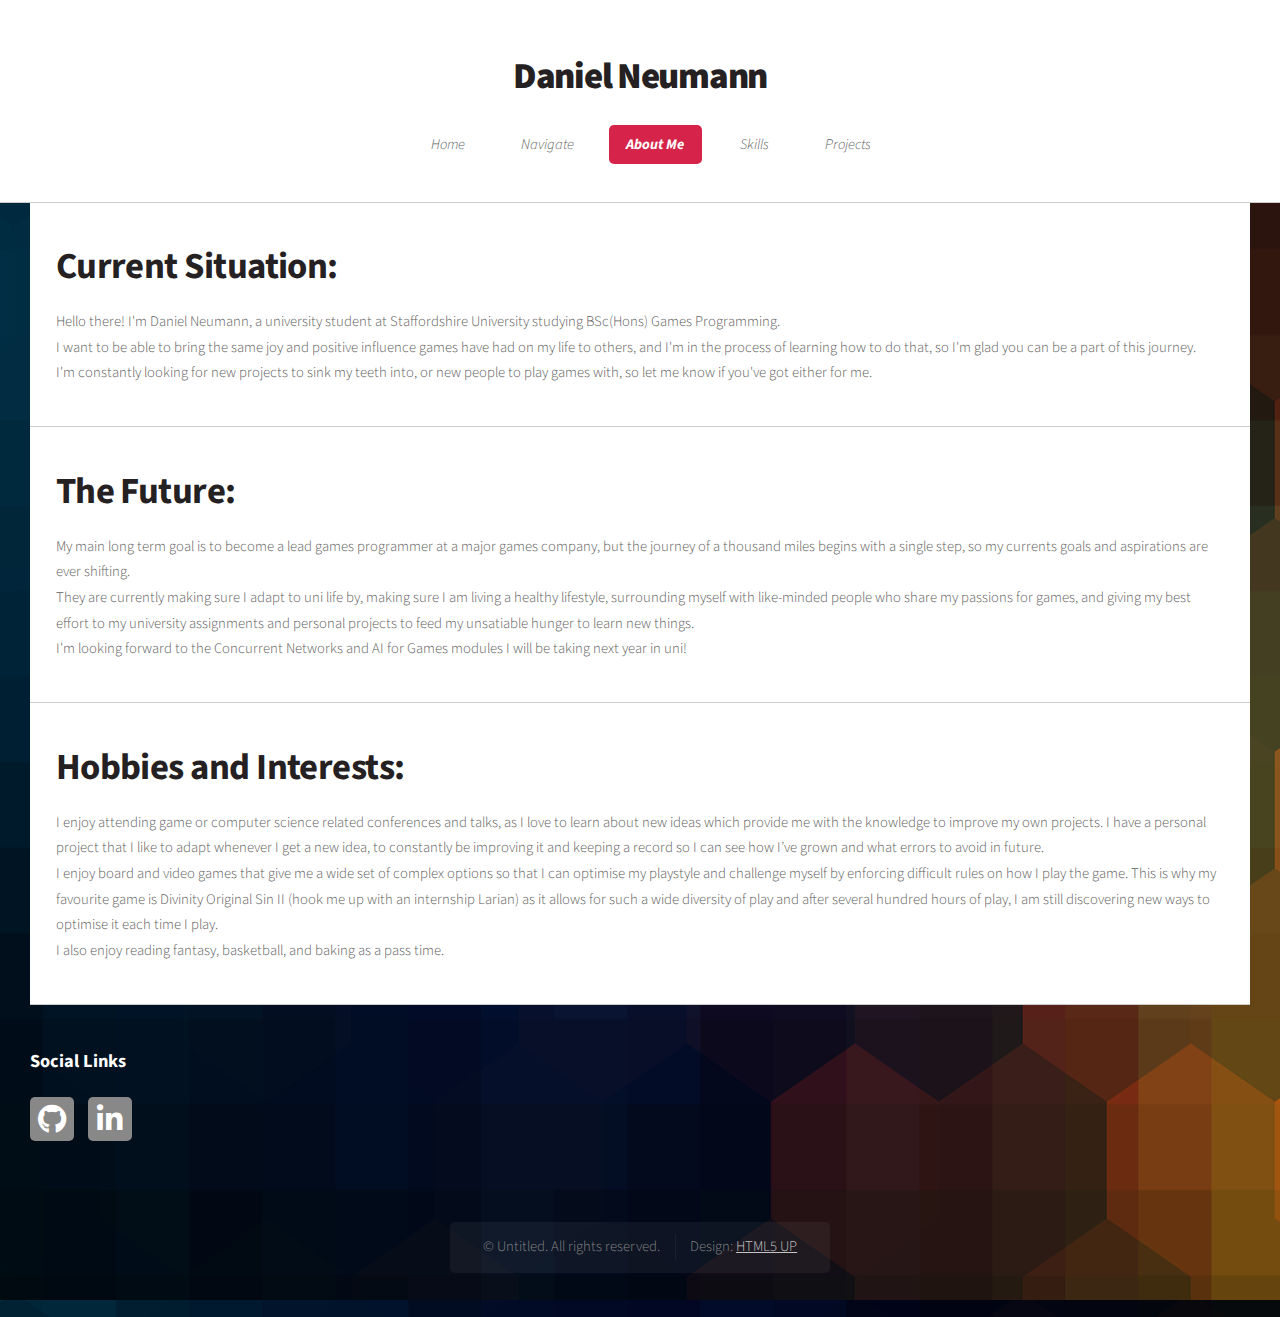
==== commit a364af21: "Finished Projects page, implemented about me and skills page" ====
--- a/AboutMe.html
+++ b/AboutMe.html
@@ -6,7 +6,7 @@
 -->
 <html>
 	<head>
-		<title>Dopetrope by HTML5 UP</title>
+		<title>Daniel Neumann</title>
 		<meta charset="utf-8" />
 		<meta name="viewport" content="width=device-width, initial-scale=1, user-scalable=no" />
 		<link rel="stylesheet" href="assets/css/main.css" />
@@ -27,9 +27,9 @@
 							<li>
 								<a href="#">Navigate</a>
 								<ul>
-									<li><a href="#intro">Current Situation</a></li>
-									<li><a href="#intro">The Future</a></li>
-									<li><a href="#main">Hobbies and Interests</a></li>
+									<li><a href="#intro2">Current Situation</a></li>
+									<li><a href="#GUP">The Future</a></li>
+									<li><a href="#GUC">Hobbies and Interests</a></li>
 									<li><a href="#socials">Socials</a></li>
 								</ul>
 							<li class="current"><a href="AboutMe.html">About Me</a></li>
@@ -40,71 +40,80 @@
 
 				</section>
 
-			<!-- Main -->
-				<section id="main">
-					<div class="container">
+			<!-- intro2 -->
+			<section id="intro2">
+				<div class="container">
 
-						<!-- Content -->
-							<article class="box post">
-								<a href="#" class="image featured"><img src="images/pic01.jpg" alt="" /></a>
-								<header>
-									<h2>No Sidebar</h2>
-									<p>Lorem ipsum dolor sit amet feugiat</p>
-								</header>
-								<p>
-									Vestibulum scelerisque ultricies libero id hendrerit. Vivamus malesuada quam faucibus ante dignissim auctor
-									hendrerit libero placerat. Nulla facilisi. Proin aliquam felis non arcu molestie at accumsan turpis commodo.
-									Proin elementum, nibh non egestas sodales, augue quam aliquet est, id egestas diam justo adipiscing ante.
-									Pellentesque tempus nulla non urna eleifend ut ultrices nisi faucibus.
-									Vestibulum scelerisque ultricies libero id hendrerit. Vivamus malesuada quam faucibus ante dignissim auctor
-									hendrerit libero placerat. Nulla facilisi. Proin aliquam felis non arcu molestie at accumsan turpis commodo.
-									Proin elementum, nibh non egestas sodales, augue quam aliquet est, id egestas diam justo adipiscing ante.
-								</p>
-								<p>
-									Praesent a dolor leo. Duis in felis in tortor lobortis volutpat et pretium tellus. Vestibulum ac ante nisl,
-									a elementum odio. Duis semper risus et lectus commodo fringilla. Maecenas sagittis convallis justo vel mattis.
-									placerat, nunc diam iaculis massa, et aliquet nibh leo non nisl vitae porta lobortis, enim neque fringilla nunc,
-									eget faucibus lacus sem quis nunc suspendisse nec lectus sit amet augue rutrum vulputate ut ut mi. Aenean
-									elementum, mi sit amet porttitor lorem ipsum dolor sit amet, consectetur adipiscing elit. Lorem ipsum dolor.
-								</p>
-								<section>
-									<header>
-										<h3>Something else</h3>
-									</header>
-									<p>
-										Elementum odio duis semper risus et lectus commodo fringilla. Maecenas sagittis convallis justo vel mattis.
-										placerat, nunc diam iaculis massa, et aliquet nibh leo non nisl vitae porta lobortis, enim neque fringilla nunc,
-										eget faucibus lacus sem quis nunc suspendisse nec lectus sit amet augue rutrum vulputate ut ut mi. Aenean
-										elementum, mi sit amet porttitor lorem ipsum dolor sit amet, consectetur adipiscing elit. Lorem ipsum dolor
-										sit amet nullam consequat feugiat dolore tempus.
-										Elementum odio duis semper risus et lectus commodo fringilla. Maecenas sagittis convallis justo vel mattis.
-										placerat, nunc diam iaculis massa, et aliquet nibh leo non nisl vitae porta lobortis, enim neque fringilla nunc,
-										eget faucibus lacus sem quis nunc suspendisse nec lectus sit amet augue rutrum vulputate ut ut mi. Aenean
-										elementum, mi sit amet porttitor lorem ipsum dolor sit amet, consectetur adipiscing elit. Lorem ipsum dolor.
-									</p>
-									<p>
-										Nunc diam iaculis massa, et aliquet nibh leo non nisl vitae porta lobortis, enim neque fringilla nunc,
-										eget faucibus lacus sem quis nunc suspendisse nec lectus sit amet augue rutrum vulputate ut ut mi. Aenean
-										elementum, mi sit amet porttitor lorem ipsum dolor sit amet, consectetur adipiscing elit. Lorem ipsum dolor
-										sit amet nullam consequat feugiat dolore tempus.
-									</p>
-								</section>
-								<section>
-									<header>
-										<h3>So in conclusion ...</h3>
-									</header>
-									<p>
-										Nunc diam iaculis massa, et aliquet nibh leo non nisl vitae porta lobortis, enim neque fringilla nunc,
-										eget faucibus lacus sem quis nunc suspendisse nec lectus sit amet augue rutrum vulputate ut ut mi. Aenean
-										elementum, mi sit amet porttitor lorem ipsum dolor sit amet, consectetur adipiscing elit. Lorem ipsum dolor
-										sit amet nullam consequat feugiat dolore tempus. Elementum odio duis semper risus et lectus commodo fringilla.
-										Maecenas sagittis convallis justo vel mattis.
-									</p>
-								</section>
-							</article>
+					<!-- Content -->
+						<article class="box post">
+							<a href="#" class="image featured"><img src="images/pic01.jpg" alt="" /></a>
+							<header>
+								<h2>Current Situation:</h2>
+							</header>
+							<p>
+								Hello there! I'm Daniel Neumann, a university student at Staffordshire University studying BSc(Hons) Games Programming.<br>
+								I want to be able to bring the same joy and positive influence games have had on my life to others, 
+								and I'm in the process of learning how to do that, so I'm glad you can be a part of this journey.<br>
+								I'm constantly looking for new projects to sink my teeth into, or new people to play games with, 
+								so let me know if you've got either for me.
+							</p>
+						</article>
 
-					</div>
-				</section>
+				</div>
+			</section>
+
+			<!-- GUP -->
+			<section id="GUP">
+				<div class="container">
+
+					<!-- Content -->
+						<article class="box post">
+							<a href="#" class="image featured"><img src="images/pic01.jpg" alt="" /></a>
+							<header>
+								<h2>The Future:</h2>
+							</header>
+							<p>
+								My main long term goal is to become a lead games programmer at a major games company, 
+								but the journey of a thousand miles begins with a single step, 
+								so my currents goals and aspirations are ever shifting. <br>
+								They are currently making sure I adapt to uni life by, making sure I am living 
+								a healthy lifestyle, surrounding myself with like-minded people who share my passions for games, 
+								and giving my best effort to my university assignments and personal projects to feed my unsatiable hunger to learn new things.<br>
+								I'm looking forward to the Concurrent Networks and AI for Games modules I will be taking next year in uni!
+							</p>
+						</article>
+
+				</div>
+			</section>
+
+			<!-- GUC -->
+			<section id="GUC">
+				<div class="container">
+
+					<!-- Content -->
+						<article class="box post">
+							<a href="#" class="image featured"><img src="images/pic01.jpg" alt="" /></a>
+							<header>
+								<h2>Hobbies and Interests:</h2>
+							</header>
+							<p>
+								I enjoy attending game or computer science related conferences and talks, 
+								as I love to learn about new ideas which provide me with the knowledge to improve my own projects. 
+								I have a personal project that I like to adapt whenever I get a new idea, 
+								to constantly be improving it and keeping a record so I can see how I’ve grown and what errors to avoid in future. <br>
+								I enjoy board and video games that give me a wide set of complex options so that I can optimise my playstyle and 
+								challenge myself by enforcing difficult rules on how I play the game. 
+								This is why my favourite game is Divinity Original Sin II (hook me up with an internship Larian) 
+								as it allows for such a wide diversity of play and after several hundred hours of play, 
+								I am still discovering new ways to optimise it each time I play.<br>
+								I also enjoy reading fantasy, basketball, and baking as a pass time.
+
+							</p>
+						</article>
+
+				</div>
+			</section>
+
 
 			<!-- Footer -->
 			<section id="footer">
--- a/assets/css/main.css
+++ b/assets/css/main.css
@@ -2264,7 +2264,7 @@
 		#main .major h2 {
 			background: #f7f7f7 url("images/bg02.png");
 		}
-/* Intro2 */
+/* Intro2 */Intro2
 
 #intro2 {
 	position: relative;
@@ -2288,15 +2288,39 @@
 		background: #f7f7f7 url("images/bg02.png");
 	}
 
-/* GUP */
+/* GUP */Intro2
 
 #GUP {
+	position: relative;
+	background: #f7f7f7 url("");
+	padding: 4em 0 4em 0;
+}
+
+	#GUP:before {
+		content: '';
+		position: absolute;
+		top: 0;
+		left: 0;
+		width: 100%;
+		background: url("");
+		background-size: 100% 100%;
+		z-index: 0;
+		opacity: 0.1;
+	}
+
+	#GUP .major h2 {
+		background: #f7f7f7 url("");
+	}
+
+/* GUC */Intro2
+
+#GUC {
 	position: relative;
 	background: #f7f7f7 url("images/bg02.png");
 	padding: 4em 0 4em 0;
 }
 
-	#GUP:before {
+	#GUC:before {
 		content: '';
 		position: absolute;
 		top: 0;
@@ -2308,7 +2332,31 @@
 		opacity: 0.1;
 	}
 
-	#GUP .major h2 {
+	#GUC .major h2 {
+		background: #f7f7f7 url("images/bg02.png");
+	}
+
+/* MM */Intro2
+
+#MM {
+	position: relative;
+	background: #f7f7f7 url("images/bg02.png");
+	padding: 4em 0 4em 0;
+}
+
+	#MM:before {
+		content: '';
+		position: absolute;
+		top: 0;
+		left: 0;
+		width: 100%;
+		background: url("images/bg01.png");
+		background-size: 100% 100%;
+		z-index: 0;
+		opacity: 0.1;
+	}
+
+	#MM .major h2 {
 		background: #f7f7f7 url("images/bg02.png");
 	}
 
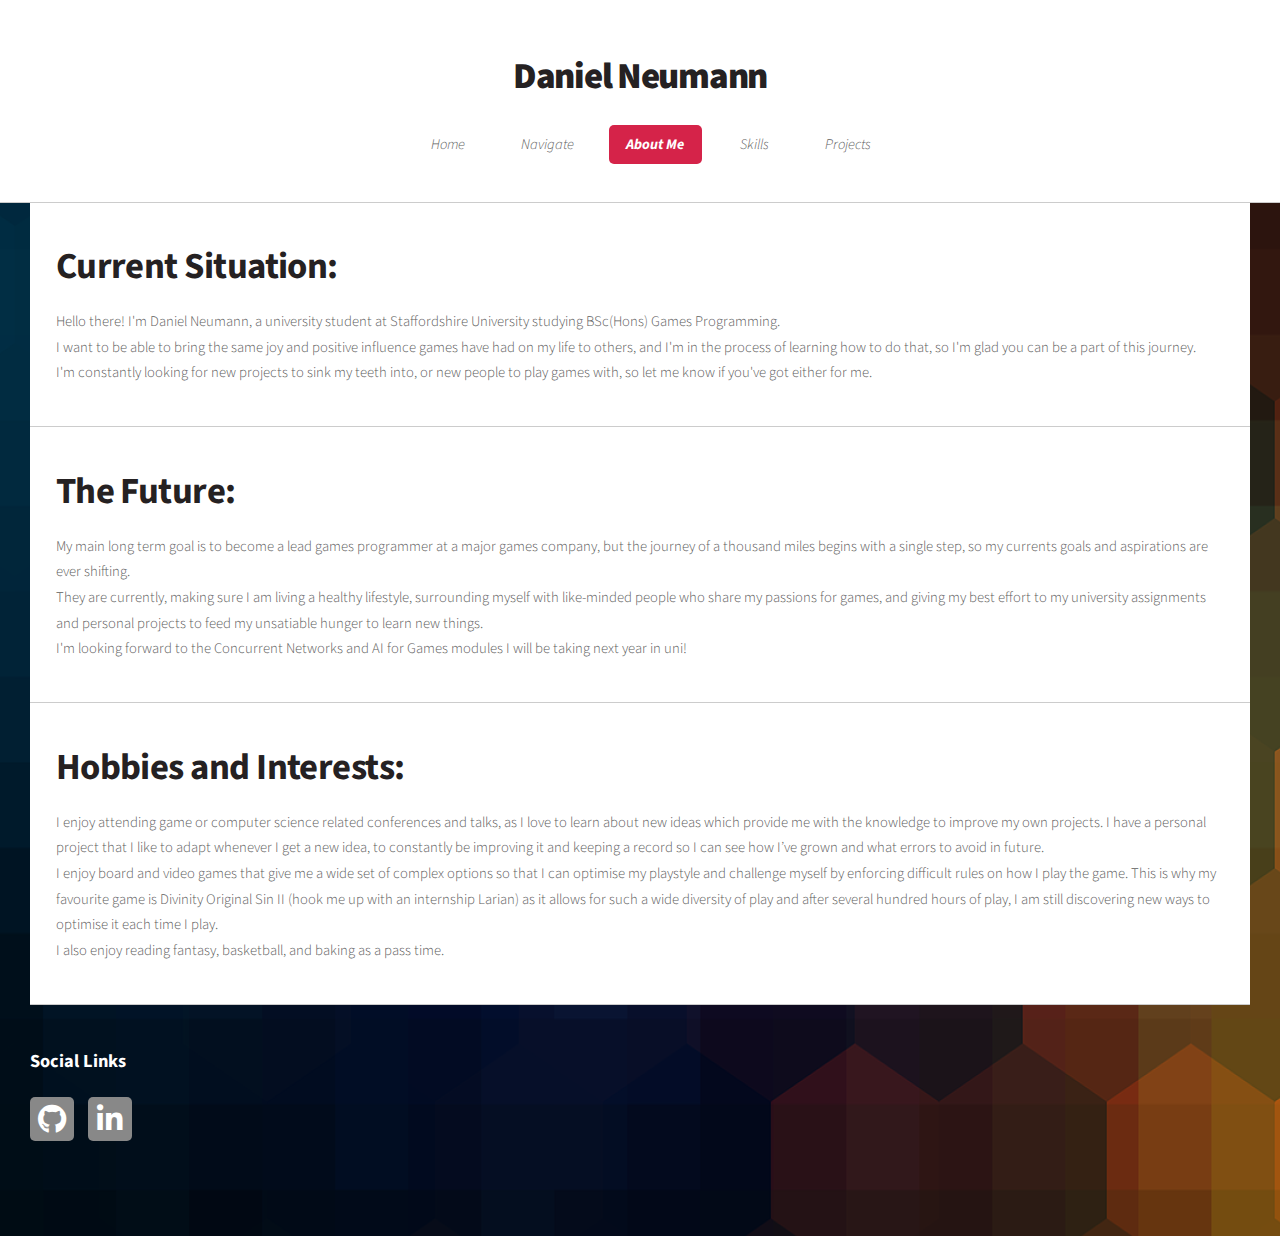
==== commit 1d4070d9: "Updated Website" ====
--- a/AboutMe.html
+++ b/AboutMe.html
@@ -76,7 +76,7 @@
 								My main long term goal is to become a lead games programmer at a major games company, 
 								but the journey of a thousand miles begins with a single step, 
 								so my currents goals and aspirations are ever shifting. <br>
-								They are currently making sure I adapt to uni life by, making sure I am living 
+								They are currently, making sure I am living 
 								a healthy lifestyle, surrounding myself with like-minded people who share my passions for games, 
 								and giving my best effort to my university assignments and personal projects to feed my unsatiable hunger to learn new things.<br>
 								I'm looking forward to the Concurrent Networks and AI for Games modules I will be taking next year in uni!
@@ -125,20 +125,10 @@
 									<h2>Social Links</h2>
 								</header>
 								<ul id="socials" class="social">
-									<li><a class="icon brands fa-github" href="#"><span class="label">Github</span></a></li>
-									<li><a class="icon brands fa-linkedin-in" href="#"><span class="label">LinkedIn</span></a></li>
+									<li><a class="icon brands fa-github" href="https://github.com/Daniel-D-Neumann" target="_blank"><span class="label">Github</span></a></li>
+									<li><a class="icon brands fa-linkedin-in" href="https://www.linkedin.com/in/daniel-d-neumann/" target="_blank"><span class="label">LinkedIn</span></a></li>
 								</ul>
 							</section>
-						</div>
-						<div class="col-12">
-
-							<!-- Copyright -->
-								<div id="copyright">
-									<ul class="links">
-										<li>&copy; Untitled. All rights reserved.</li><li>Design: <a href="http://html5up.net">HTML5 UP</a></li>
-									</ul>
-								</div>
-
 						</div>
 					</div>
 				</div>
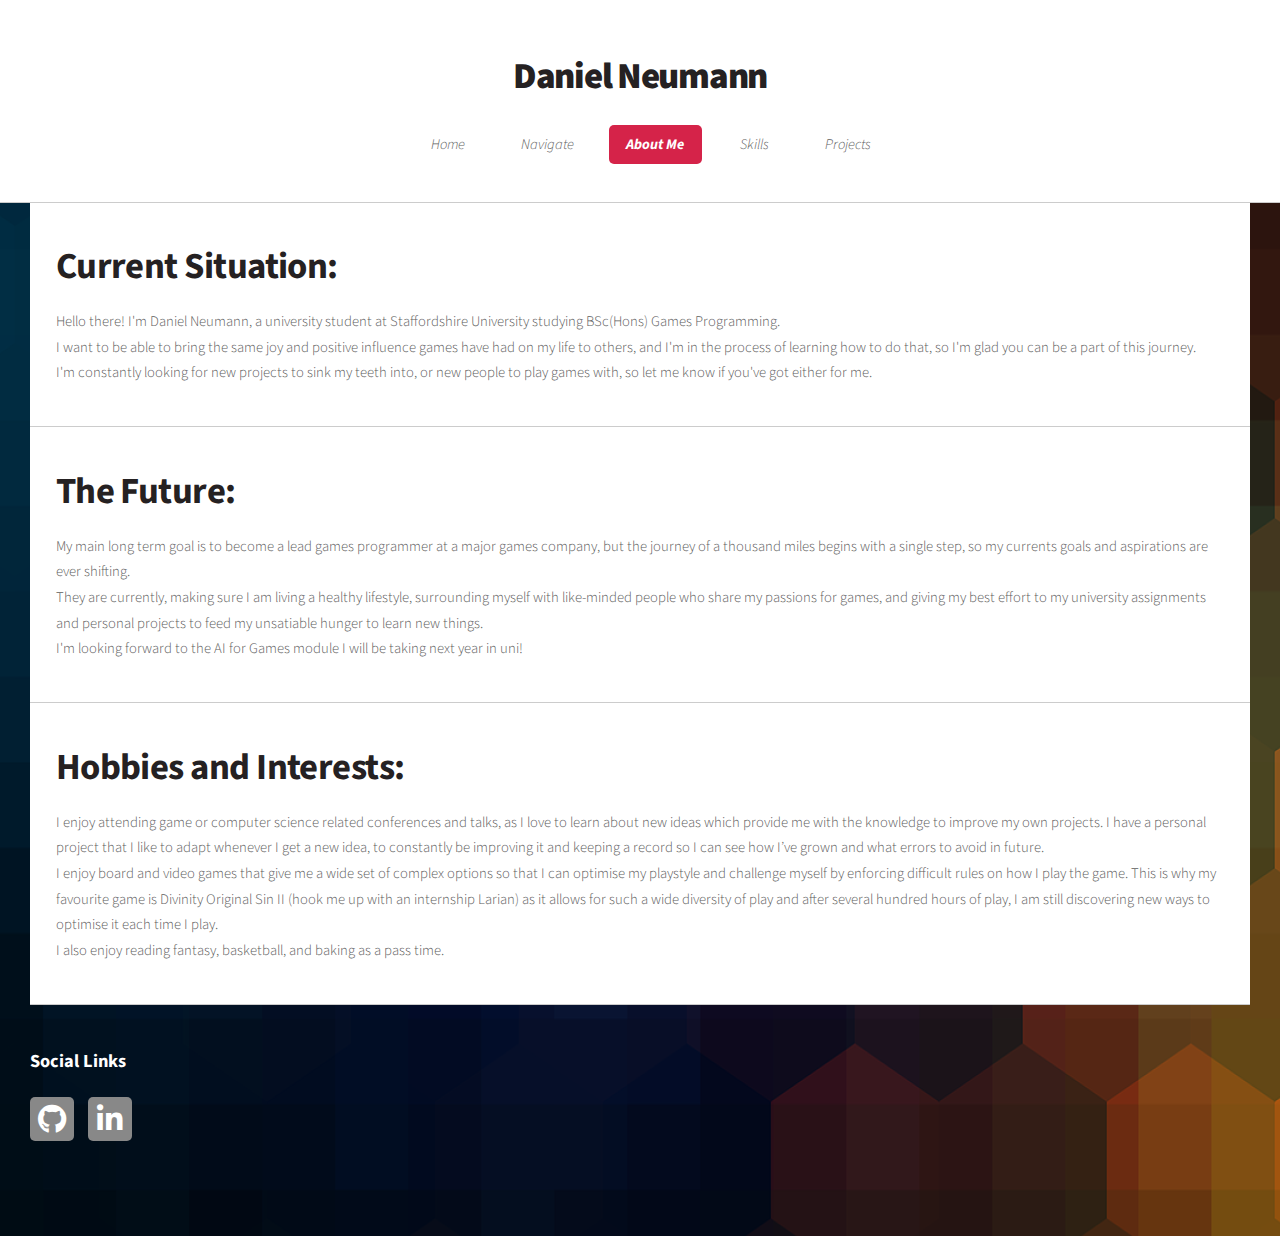
==== commit 8843d262: "Latest Projects Added" ====
--- a/AboutMe.html
+++ b/AboutMe.html
@@ -79,7 +79,7 @@
 								They are currently, making sure I am living 
 								a healthy lifestyle, surrounding myself with like-minded people who share my passions for games, 
 								and giving my best effort to my university assignments and personal projects to feed my unsatiable hunger to learn new things.<br>
-								I'm looking forward to the Concurrent Networks and AI for Games modules I will be taking next year in uni!
+								I'm looking forward to the AI for Games module I will be taking next year in uni!
 							</p>
 						</article>
 
